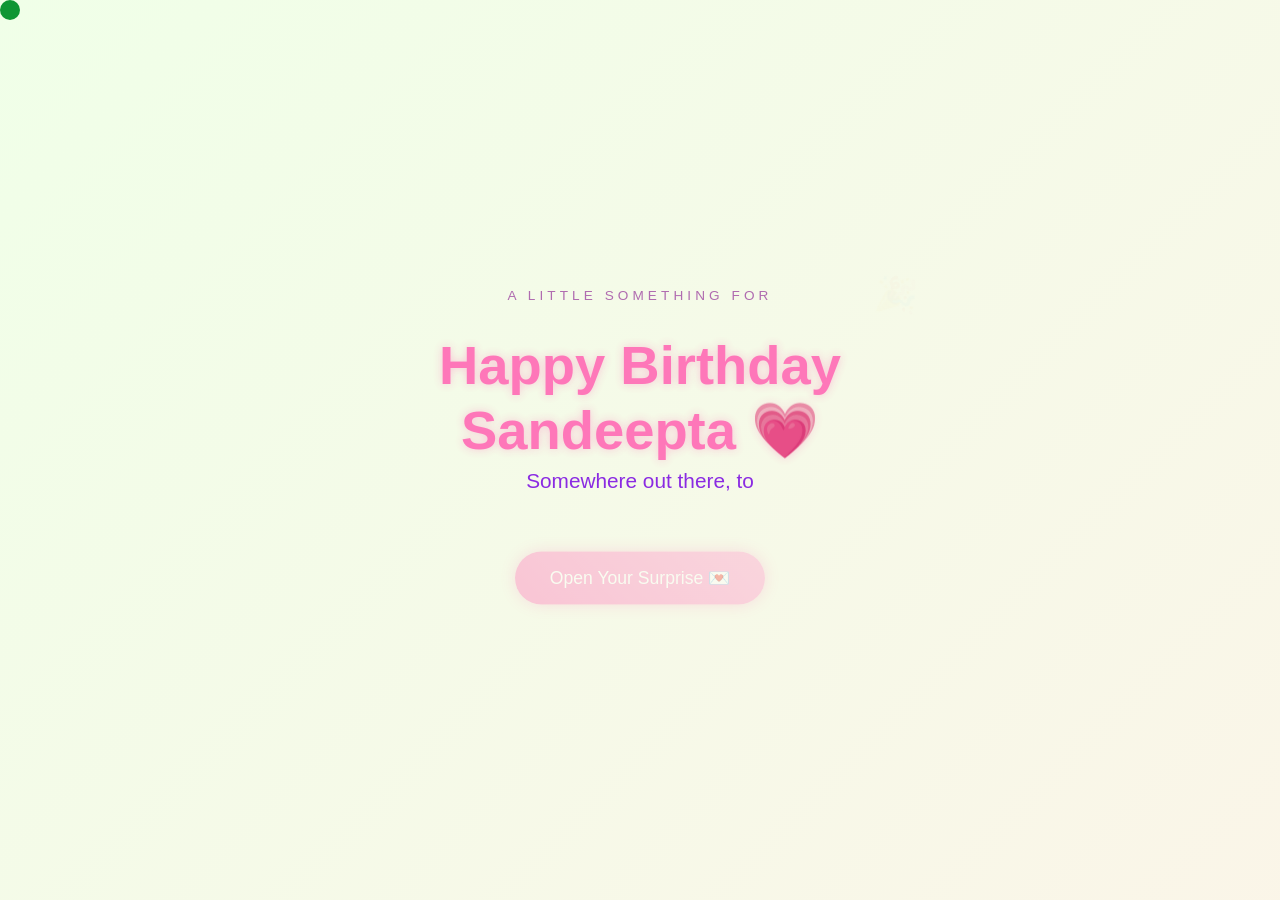
==== index.html @ 6fcefe36 "Happy birthday site for Sandeepta Landing page, reasons page, and final celebration page with cake, " ====
<!DOCTYPE html>
<html lang="en">
<head>
<meta charset="UTF-8">
<meta name="viewport" content="width=device-width, initial-scale=1.0">
<title>Happy Birthday Sandeepta 💗</title>
<script src="https://cdnjs.cloudflare.com/ajax/libs/gsap/3.12.2/gsap.min.js"></script>
<link rel="stylesheet" href="style.css">
</head>
<body>
    <div class="cursor"></div>

    <div class="container">
        <div class="pre-title">a little something for</div>
        <h1>Happy Birthday<br>Sandeepta 💗</h1>
        <div class="greeting"></div>
        <button class="cta-button">Open Your Surprise 💌</button>
    </div>

    <script src="script.js"></script>
</body>
</html>
---- style.css ----
* {
    margin: 0;
    padding: 0;
    box-sizing: border-box;
}

body {
    min-height: 100vh;
    display: flex;
    flex-direction: column;
    align-items: center;
    justify-content: center;
    background: linear-gradient(-45deg, #fee9f7, #e8f5fe, #fef2e8, #f0ffe8);
    background-size: 400% 400%;
    animation: gradientBG 15s ease infinite;
    font-family: 'Segoe UI', 'Arial Rounded MT Bold', Arial, sans-serif;
    overflow: hidden;
    position: relative;
    cursor: none;
}

.cursor {
    width: 20px;
    height: 20px;
    background: #ff69b4;
    border-radius: 50%;
    position: fixed;
    pointer-events: none;
    mix-blend-mode: difference;
    transition: transform 0.15s;
    z-index: 999;
    top: 0;
    left: 0;
}

.container {
    text-align: center;
    z-index: 1;
    padding: 1rem;
}

.pre-title {
    letter-spacing: 0.3em;
    text-transform: uppercase;
    font-size: 0.85rem;
    color: #b06bb0;
    margin-bottom: 0.75rem;
    opacity: 0;
}

h1 {
    font-size: 3.4rem;
    line-height: 1.2;
    color: #ff69b4;
    text-shadow: 0 0 10px rgba(255, 105, 180, 0.4);
    margin-bottom: 1.5rem;
    opacity: 0;
}

.greeting {
    font-size: 1.3rem;
    color: #8a2be2;
    margin-bottom: 2.5rem;
    min-height: 2.4em;
    max-width: 600px;
}

.cta-button {
    padding: 1rem 2.2rem;
    font-size: 1.1rem;
    background: linear-gradient(45deg, #ff69b4, #ff99cc);
    border: none;
    border-radius: 50px;
    color: white;
    cursor: pointer;
    box-shadow: 0 0 15px rgba(255, 105, 180, 0.5);
    transition: transform 0.3s, box-shadow 0.3s;
    opacity: 0;
}

.cta-button:hover {
    transform: scale(1.08);
    box-shadow: 0 0 25px rgba(255, 105, 180, 0.7);
}

.floating {
    position: absolute;
    pointer-events: none;
    opacity: 0;
}

@keyframes gradientBG {
    0% { background-position: 0% 50%; }
    50% { background-position: 100% 50%; }
    100% { background-position: 0% 50%; }
}

@media (max-width: 768px) {
    h1 { font-size: 2.2rem; }
    .greeting { font-size: 1.05rem; }
    .cta-button { font-size: 1rem; }
}

@media (hover: none) {
    body, .cursor { cursor: auto; }
    .cursor { display: none; }
}
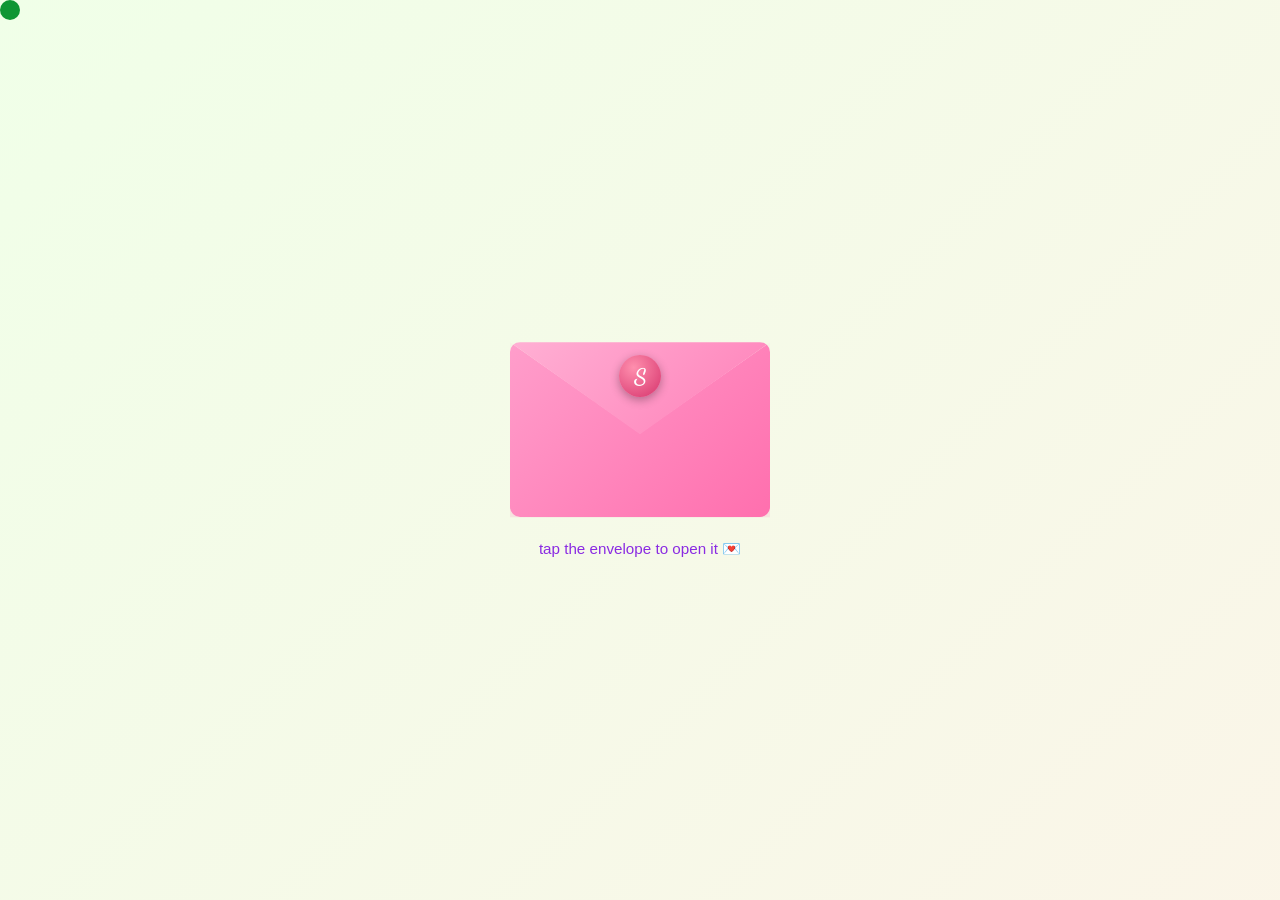
==== commit 3e9fa5aa: "Add playful interactions across all three pages Envelope-open intro, balloon-pop reason reveals, mul" ====
--- a/index.html
+++ b/index.html
@@ -10,7 +10,22 @@
 <body>
     <div class="cursor"></div>
 
-    <div class="container">
+    <div class="envelope-scene" id="envelopeScene">
+        <div class="envelope" id="envelope">
+            <div class="envelope-letter">
+                <div class="letter-heading">For</div>
+                <div class="letter-name">Sandeepta</div>
+                <div class="letter-heart">💗</div>
+            </div>
+            <div class="envelope-front"></div>
+            <div class="envelope-flap">
+                <div class="wax-seal">S</div>
+            </div>
+        </div>
+        <div class="envelope-hint">tap the envelope to open it 💌</div>
+    </div>
+
+    <div class="container" id="mainContent">
         <div class="pre-title">a little something for</div>
         <h1>Happy Birthday<br>Sandeepta 💗</h1>
         <div class="greeting"></div>
--- a/style.css
+++ b/style.css
@@ -1,3 +1,5 @@
+@import url('https://fonts.googleapis.com/css2?family=Dancing+Script:wght@700&display=swap');
+
 * {
     margin: 0;
     padding: 0;
@@ -33,7 +35,147 @@
     left: 0;
 }
 
+/* ---------- Envelope intro ---------- */
+.envelope-scene {
+    position: relative;
+    z-index: 2;
+    perspective: 1400px;
+    display: flex;
+    flex-direction: column;
+    align-items: center;
+    gap: 1.4rem;
+}
+
+.envelope {
+    position: relative;
+    width: 260px;
+    height: 175px;
+    cursor: pointer;
+}
+
+.envelope-letter {
+    position: absolute;
+    left: 50%;
+    top: 10px;
+    width: 82%;
+    height: 130px;
+    background: #fffaf5;
+    border-radius: 10px;
+    transform: translate(-50%, 0);
+    box-shadow: 0 4px 14px rgba(0, 0, 0, 0.12);
+    display: flex;
+    align-items: center;
+    justify-content: center;
+    flex-direction: column;
+    gap: 0.2rem;
+    transition: transform 0.9s cubic-bezier(.2, .8, .2, 1);
+    z-index: 1;
+    text-align: center;
+}
+
+.letter-heading {
+    font-size: 0.8rem;
+    letter-spacing: 0.25em;
+    text-transform: uppercase;
+    color: #c98fc9;
+}
+
+.letter-name {
+    font-family: 'Dancing Script', cursive;
+    font-size: 2rem;
+    color: #ff4fa0;
+}
+
+.letter-heart {
+    font-size: 1.1rem;
+}
+
+.envelope-front {
+    position: absolute;
+    inset: 0;
+    clip-path: polygon(0 0, 50% 52%, 100% 0, 100% 100%, 0 100%);
+    background: linear-gradient(135deg, #ff9ecb, #ff6fae);
+    border-radius: 10px;
+    box-shadow: 0 15px 35px rgba(255, 105, 180, 0.35);
+    z-index: 2;
+}
+
+.envelope-flap {
+    position: absolute;
+    top: 0;
+    left: 0;
+    right: 0;
+    height: 92px;
+    background: linear-gradient(135deg, #ffb0d4, #ff7fb8);
+    clip-path: polygon(0 0, 100% 0, 50% 100%);
+    transform-origin: top center;
+    transition: transform 0.9s cubic-bezier(.2, .8, .2, 1);
+    z-index: 3;
+    border-radius: 10px 10px 0 0;
+    backface-visibility: hidden;
+}
+
+.wax-seal {
+    position: absolute;
+    top: 34px;
+    left: 50%;
+    transform: translate(-50%, -50%);
+    width: 42px;
+    height: 42px;
+    border-radius: 50%;
+    background: radial-gradient(circle at 35% 30%, #ff8fae, #d6336c);
+    color: #fff;
+    display: flex;
+    align-items: center;
+    justify-content: center;
+    font-family: 'Dancing Script', cursive;
+    font-size: 1.4rem;
+    font-weight: 700;
+    box-shadow: 0 3px 10px rgba(0, 0, 0, 0.3);
+    transition: opacity 0.4s ease, transform 0.4s ease;
+}
+
+.envelope-hint {
+    color: #8a2be2;
+    font-size: 0.95rem;
+    animation: pulseHint 1.6s ease-in-out infinite;
+}
+
+@keyframes pulseHint {
+    0%, 100% { opacity: 0.5; }
+    50% { opacity: 1; }
+}
+
+.envelope.open {
+    animation: envelopeShake 0.4s ease;
+}
+
+@keyframes envelopeShake {
+    0%, 100% { transform: rotate(0deg); }
+    25% { transform: rotate(-3deg); }
+    75% { transform: rotate(3deg); }
+}
+
+.envelope.open .envelope-flap {
+    transform: rotateX(180deg);
+}
+
+.envelope.open .wax-seal {
+    opacity: 0;
+    transform: translate(-50%, -50%) scale(0.4);
+}
+
+.envelope.open .envelope-letter {
+    transform: translate(-50%, -96px) scale(1.06);
+}
+
+.envelope-scene.hidden-away {
+    pointer-events: none;
+}
+
+/* ---------- Main content ---------- */
 .container {
+    display: none;
     text-align: center;
     z-index: 1;
     padding: 1rem;
@@ -87,6 +229,7 @@
     position: absolute;
     pointer-events: none;
     opacity: 0;
+    z-index: 5;
 }
 
 @keyframes gradientBG {
@@ -99,6 +242,7 @@
     h1 { font-size: 2.2rem; }
     .greeting { font-size: 1.05rem; }
     .cta-button { font-size: 1rem; }
+    .envelope { width: 220px; height: 150px; }
 }
 
 @media (hover: none) {
